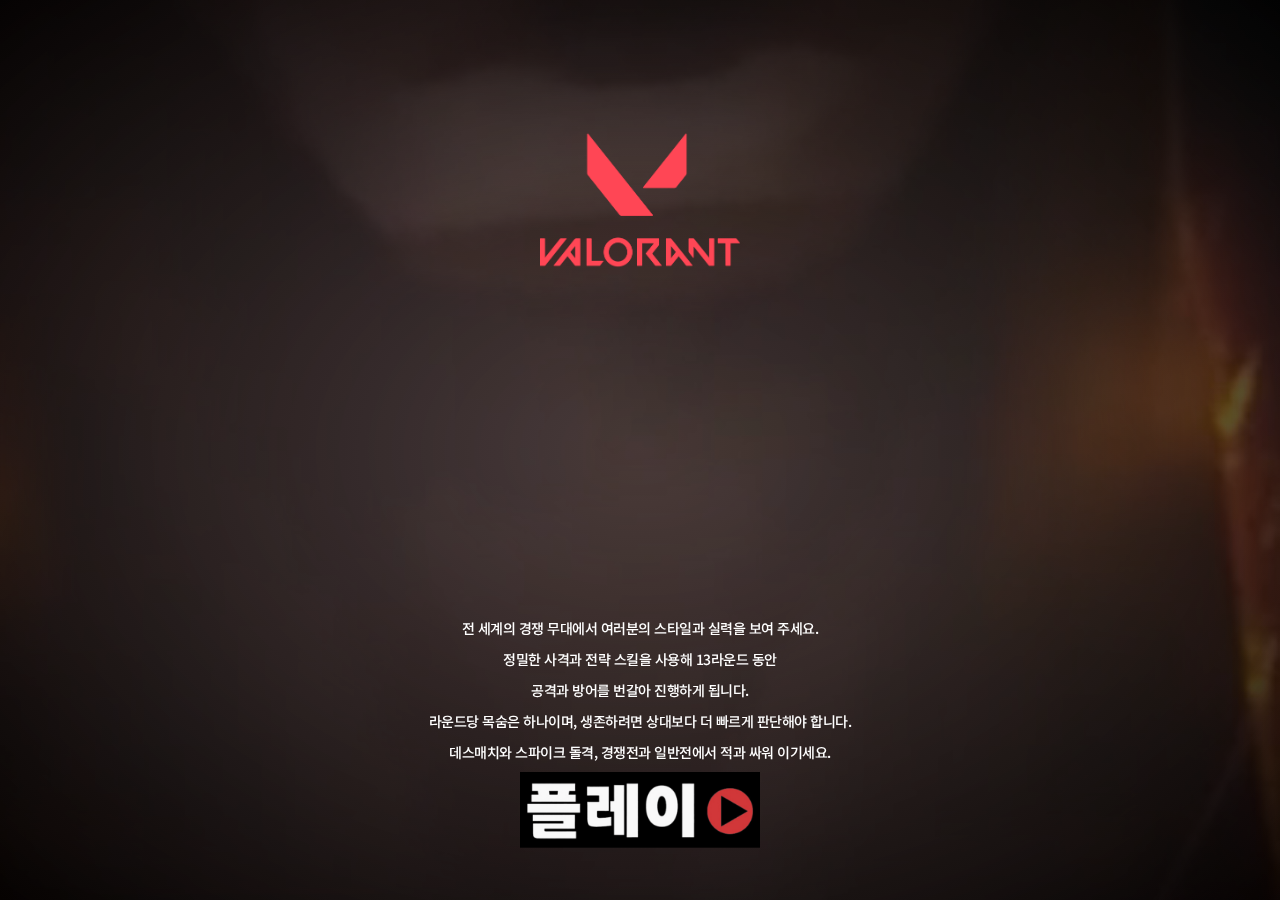
==== index.html @ a505f89a "Add files via upload" ====
<!DOCTYPE html>
<html lang="ko">
<head>
    <meta charset="UTF-8">
    <meta name="viewport" content="width=device-width, initial-scale=1.0">
    <title>Valorant</title>
    <link rel="stylesheet" href="style.css">
</head>
<body>
    <div class="wrap">
        <div class="logo"><img src="img/val_01_logo.png" alt=""></div>
        <div class="subcopy">
            전 세계의 경쟁 무대에서 여러분의 스타일과 실력을 보여 주세요.<br>
            정밀한 사격과 전략 스킬을 사용해 13라운드 동안<br>
            공격과 방어를 번갈아 진행하게 됩니다.<br>
            라운드당 목숨은 하나이며, 생존하려면 상대보다 더 빠르게 판단해야 합니다. <br>
            데스매치와 스파이크 돌격, 경쟁전과 일반전에서 적과 싸워 이기세요.
        </div>
        <div class="bt00">
            <a href="sub.html"><img src="img/val_02_logo.png" alt="플레이"></a>
        </div>
    </div>
    <div class="top"></div>
    <video autoplay muted loop >
        <source src="video/video_val_01.mp4">
    </video>
</body>
</html>
---- style.css ----
@import url('https://fonts.googleapis.com/css2?family=Noto+Sans+KR&display=swap');
/* 인덱스 페이지 스타일 */
*{
    margin: 0;
    padding: 0;
    list-style-type: none;
    text-decoration: none;
}
video{
    position: fixed;
    right: 0;
    bottom: 0;
    min-width: 100%;
    min-height: 100%;
    z-index: 1;
}
.top{
    position: fixed;
    right: 0;
    bottom: 0;
    min-width: 100%;
    min-height: 100%;
    z-index: 10;
    background: radial-gradient(
        rgba(134, 134, 134, 0.3),
        rgba(0, 0, 0, 0.908)
    );
}

.wrap{
    position: fixed;
    min-width: 100%;
    min-height: 100%;
    right: 0;
    bottom: 0;
    z-index: 20;
}

.logo{height: 230px;text-align: center;padding-top: 132px;}

.logo > img{
    width: 200px;
}
.subcopy{
    height: 119px;
    padding-top: 251px;
    color: white;
    text-align: center;
    font-size: 14px;
    line-height: 31px;
    letter-spacing: -0.5px;
    font-weight: 500;
    font-family: "Noto Sans KR", sans-serif;

}
.bt00{height: 43px;padding-top: 40px;text-align: center;}

/* 서브페이지 스타일 */
html, body {
    font-family: "Noto Sans KR", serif;
}

.B2_font_1{
    font-size: 24px;
    font-weight: 900;
    letter-spacing: -0.5px;
    line-height: 35px;
    color: white;
    text-align: center;
    width: 100%;
    padding-top: 8px;
}
.B2_font_2{
    font-size: 12px;
    font-weight: 500;
    letter-spacing: -0.5px;
    line-height: 17px;
    color: white;
    text-align: center;
    width: 100%;
    padding-top: 8px;
}
.B3_font_1{
    font-size: 24px;
    font-weight: 900;
    letter-spacing: -0.5px;
    line-height: 35px;
    color: white;
    text-align: center;
    width: 100%;
    padding-top: 25px;
    padding-left: 102px;
}
.B3_font_2{
    font-size: 12px;
    font-weight: 500;
    letter-spacing: -0.5px;
    line-height: 17px;
    color: white;
    text-align: center;
    width: 100%;
    padding-top: 17px;
    padding-left: 102px;
}
.B5_font_1{
    font-size: 24px;
    font-weight: 900;
    color: white;
    line-height: 1;
}
.B5_font_2{
    font-size: 12px;
    font-weight: 500;
    line-height: 17px;
    color: white;
    text-align: center;
    width: 100%;
}
.B7_font_1{
    font-size: 24px;
    font-weight: 900;
    color: white;
    line-height: 1;
}
.B7_font_2{
    font-size: 12px;
    font-weight: 500;
    line-height: 17px;
    color: white;
    text-align: center;
    width: 100%;
}
.B9_font_1{
    font-size: 24px;
    font-weight: 900;
    color: white;
    line-height: 1;
}
.B9_font_2{
    font-size: 12px;
    font-weight: 500;
    line-height: 17px;
    color: white;
    text-align: center;
    width: 100%;
}
.B11_font_1{
    font-size: 24px;
    font-weight: 900;
    color: white;
    line-height: 1;
}
.B11_font_2{
    font-size: 12px;
    font-weight: 500;
    line-height: 17px;
    color: white;
    text-align: center;
    width: 100%;
}
.B13_font{
    max-width: 60%;
    margin-right: 0px;
    padding-left: 16px  ;
}
.B13_font_1{
    font-size: 24px;
    font-weight: 900;
    color: white;
    line-height: 1;
    text-align: center;
    padding-bottom: 26px;
    padding-top: 25px;
}
.B13_font_2{
    font-size: 12px;
    font-weight: 500;
    line-height: 17px;
    color: white;
    text-align: center;
    width: 100%;
}
.B15_font_1{
    font-size: 24px;
    font-weight: 900;
    color: white;
    padding-right: 35px;
}
.B15_font_2{
    font-size: 12px;
    font-weight: 500;
    line-height: 8px;
    color: white;
    width: 100%;
}
.B15_font_3 {
    font-size: 12px;
    font-weight: 500;
    color: white;
    position: absolute;
    bottom: 0;
    right: 0;
    padding-right: 7px;
    padding-bottom: 5px;
}
.B16_font_1{
    font-size: 24px;
    font-weight: 900;
    color: white;
    padding-left: 35px;
}
.B16_font_2{
    font-size: 12px;
    font-weight: 500;
    line-height: 8px;
    color: white;
    width: 100%;
}
.B16_font_3 {
    font-size: 12px;
    font-weight: 500;
    color: white;
    position: absolute;
    bottom: 0;
    left: 0;
    padding-left: 14px;
    padding-bottom: 5px;
}
.B17_font_1{
    font-size: 24px;
    font-weight: 900;
    color: white;
    padding-right: 35px;
}
.B17_font_2{
    font-size: 12px;
    font-weight: 500;
    line-height: 8px;
    color: white;
    width: 100%;
}
.B17_font_3 {
    font-size: 12px;
    font-weight: 500;
    color: white;
    position: absolute;
    bottom: 0;
    right: 0;
    padding-right: 7px;
    padding-bottom: 5px;
}
.B18_font_1{
    font-size: 24px;
    font-weight: 900;
    color: white;
    padding-left: 35px;
}
.B18_font_2{
    font-size: 12px;
    font-weight: 500;
    line-height: 8px;
    color: white;
    width: 100%;
}
.B18_font_3 {
    font-size: 12px;
    font-weight: 500;
    color: white;
    position: absolute;
    bottom: 0;
    left: 0;
    padding-left: 14px;
    padding-bottom: 5px;
}
.B19_font_1{
    font-size: 24px;
    font-weight: 900;
    color: white;
    padding-right: 35px;
}
.B19_font_2{
    font-size: 12px;
    font-weight: 500;
    line-height: 8px;
    color: white;
    width: 100%;
}
.B19_font_3 {
    font-size: 12px;
    font-weight: 500;
    color: white;
    position: absolute;
    bottom: 0;
    right: 0;
    padding-right: 7px;
    padding-bottom: 5px;
}
.B20_font_1{
    font-size: 24px;
    font-weight: 900;
    color: white;
    padding-left: 35px;
}
.B20_font_2{
    font-size: 12px;
    font-weight: 500;
    line-height: 8px;
    color: white;
    width: 100%;
}
.B20_font_3 {
    font-size: 12px;
    font-weight: 500;
    color: white;
    position: absolute;
    bottom: 0;
    left: 0;
    padding-left: 14px;
    padding-bottom: 5px;
}
.B21_font_1{
    font-size: 24px;
    font-weight: 900;
    color: white;
    padding-right: 35px;
}
.B21_font_2{
    font-size: 12px;
    font-weight: 500;
    line-height: 8px;
    color: white;
    width: 100%;
}
.B21_font_3 {
    font-size: 12px;
    font-weight: 500;
    color: white;
    position: absolute;
    bottom: 0;
    right: 0;
    padding-right: 7px;
    padding-bottom: 5px;
}
.B22_font_1{
    font-size: 24px;
    font-weight: 900;
    color: white;
    padding-left: 35px;
}
.B22_font_2{
    font-size: 12px;
    font-weight: 500;
    line-height: 8px;
    color: white;
    width: 100%;
}
.B22_font_3 {
    font-size: 12px;
    font-weight: 500;
    color: white;
    position: absolute;
    bottom: 0;
    left: 0;
    padding-left: 14px;
    padding-bottom: 5px;
}
.B23_font_1{
    font-size: 24px;
    font-weight: 900;
    color: white;
    padding-right: 35px;
}
.B23_font_2{
    font-size: 12px;
    font-weight: 500;
    line-height: 8px;
    color: white;
    width: 100%;
}
.B23_font_3 {
    font-size: 12px;
    font-weight: 500;
    color: white;
    position: absolute;
    bottom: 0;
    right: 0;
    padding-right: 7px;
    padding-bottom: 5px;
}
.B24_font_1{
    font-size: 24px;
    font-weight: 900;
    color: white;
    padding-left: 35px;
}
.B24_font_2{
    font-size: 12px;
    font-weight: 500;
    line-height: 8px;
    color: white;
    width: 100%;
}
.B24_font_3 {
    font-size: 12px;
    font-weight: 500;
    color: white;
    position: absolute;
    bottom: 0;
    left: 0;
    padding-left: 14px;
    padding-bottom: 5px;
}
.B25_font_1 {
    font-size: 12px;
    font-weight: 500;
    color: white;
    padding-top: 15px;
}
.B1{
        width: 100%;
        height: 613px;
        display: flex;
        justify-content: space-around;
        margin: 0 auto;
}

.B1_1{
        width: 100%;
        height: 143px;
        text-align: center;
        position: absolute;
        z-index: 10;
        object-fit: cover;
        top: 83px;
    }
.B5_1{
    width: 25px;
    height: 25px;
    margin-right: 9px; 
    padding-top: 1px;
}
.B5_title {
    display: flex; 
    align-items: center;
    margin-bottom: 12px;
    text-align: center;
    justify-content: center;
    padding-top: 8px;
}
.B7_1{
    width: 25px;
    height: 25px;
    margin-right: 9px; 
    padding-top: 1px;
}
.B7_title {
    display: flex; 
    align-items: center;
    margin-bottom: 12px;
    text-align: center;
    justify-content: center;
    padding-top: 8px;
}
.B9_1{
    width: 25px;
    height: 25px;
    margin-right: 9px; 
    padding-top: 1px;
}
.B9_title {
    display: flex; 
    align-items: center;
    margin-bottom: 12px;
    text-align: center;
    justify-content: center;
    padding-top: 8px;
}
.B11_1{
    width: 25px;
    height: 25px;
    margin-right: 9px; 
    padding-top: 1px;
}
.B11_title {
    display: flex; 
    align-items: center;
    margin-bottom: 12px;
    text-align: center;
    justify-content: center;
    padding-top: 8px;
}
.B13_1{
    width: 211px;
    height: auto;
    object-fit: contain;
}
.B13_title {
    display: flex; 
    justify-content: space-between;
}
.B15{
    display: flex;
    flex-direction: column;
    justify-content: center;
    text-align: center;
    align-items: flex-end;
    position: relative;
}
.B16{
    display: flex;
    flex-direction: column;
    justify-content: center;
    text-align: center;
    align-items: flex-start;
    position: relative;
}
.B17{
    display: flex;
    flex-direction: column;
    justify-content: center;
    text-align: center;
    align-items: flex-end;
    position: relative;
}
.B18{
    display: flex;
    flex-direction: column;
    justify-content: center;
    text-align: center;
    align-items: flex-start;
    position: relative;
}
.B19{
    display: flex;
    flex-direction: column;
    justify-content: center;
    text-align: center;
    align-items: flex-end;
    position: relative;
}
.B20{
    display: flex;
    flex-direction: column;
    justify-content: center;
    text-align: center;
    align-items: flex-start;
    position: relative;
}
.B21{
    display: flex;
    flex-direction: column;
    justify-content: center;
    text-align: center;
    align-items: flex-end;
    position: relative;
}
.B22{
    display: flex;
    flex-direction: column;
    justify-content: center;
    text-align: center;
    align-items: flex-start;
    position: relative;
}
.B23{
    display: flex;
    flex-direction: column;
    justify-content: center;
    text-align: center;
    align-items: flex-end;
    position: relative;
}
.B24{
    display: flex;
    flex-direction: column;
    justify-content: center;
    text-align: center;
    align-items: flex-start;
    position: relative;
}
.B25{
    text-align: center;
}
.B25_title{
    padding-top: 10px;
}












.B1{width: 100%;height: 613px;background-image: url(img/B1.png);}
.B1_1{width: 209px;height: 143px;background-image: url(img/B1_1.png);}
.B2{width: 100%;height: 156px;background-image: url(img/B2.png);}
.B3{width: 100%;height: 211px;background-image: url(img/B3.png);}
.B4{width: 100%;height: 242px;background-image: url(img/B4.png);}
.B5{width: 100%;height: 90px;background-image: url(img/B5.png);}
.B6{width: 100%;height: 725px;background-image: url(img/B6.png);}
.B7{width: 100%;height: 90px;background-image: url(img/B7.png);}
.B8{width: 100%;height: 477px;background-image: url(img/B8.png);}
.B9{width: 100%;height: 90px;background-image: url(img/B9.png);}
.B10{width: 100%;height: 503px;background-image: url(img/B10.png);}
.B11{width: 100%;height: 90px;background-image: url(img/B11.png);}
.B12{width: 100%;height: 484px;background-image: url(img/B12.png);}
.B13{width: 100%;height: 211px;background-image: url(img/B13.png);}
.B14{width: 100%;height: 215px;background-image: url(img/B14.png);}
.B15{width: 100%;height: 242px;background-image: url(img/B15.png);}
.B16{width: 100%;height: 242px;background-image: url(img/B16.png);}
.B17{width: 100%;height: 242px;background-image: url(img/B17.png);}
.B18{width: 100%;height: 242px;background-image: url(img/B18.png);}
.B19{width: 100%;height: 242px;background-image: url(img/B19.png);}
.B20{width: 100%;height: 242px;background-image: url(img/B20.png);}
.B21{width: 100%;height: 242px;background-image: url(img/B21.png);}
.B22{width: 100%;height: 242px;background-image: url(img/B22.png);}
.B23{width: 100%;height: 242px;background-image: url(img/B23.png);}
.B24{width: 100%;height: 242px;background-image: url(img/B24.png);}
.B25{width: 100%;height: 252px;background-image: url(img/B25.png);}
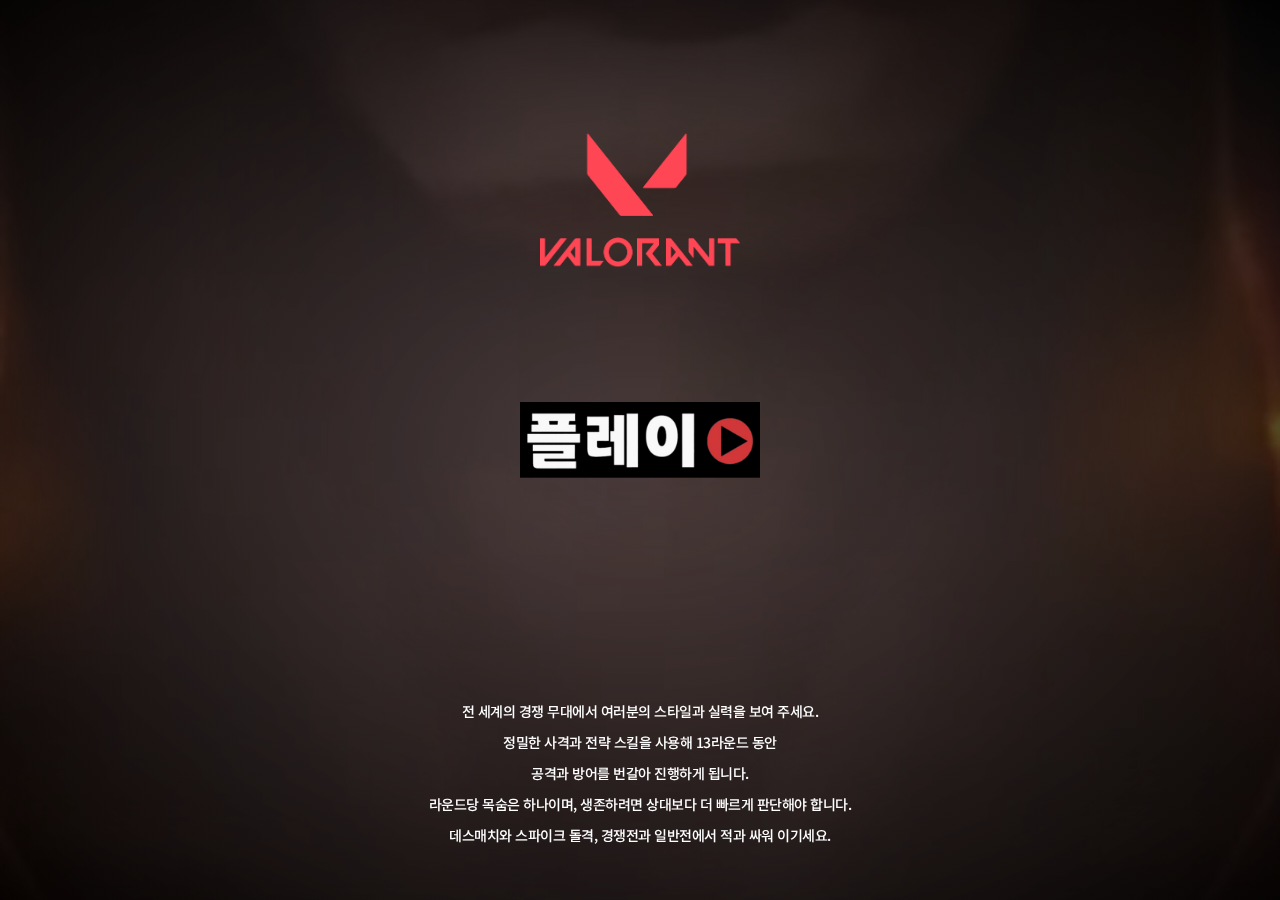
==== commit 0499b9f2: "Add files via upload" ====
--- a/index.html
+++ b/index.html
@@ -9,15 +9,15 @@
 <body>
     <div class="wrap">
         <div class="logo"><img src="img/val_01_logo.png" alt=""></div>
+        <div class="bt00">
+            <a href="sub.html"><img src="img/val_02_logo.png" alt="플레이"></a>
+        </div>
         <div class="subcopy">
             전 세계의 경쟁 무대에서 여러분의 스타일과 실력을 보여 주세요.<br>
             정밀한 사격과 전략 스킬을 사용해 13라운드 동안<br>
             공격과 방어를 번갈아 진행하게 됩니다.<br>
             라운드당 목숨은 하나이며, 생존하려면 상대보다 더 빠르게 판단해야 합니다. <br>
             데스매치와 스파이크 돌격, 경쟁전과 일반전에서 적과 싸워 이기세요.
-        </div>
-        <div class="bt00">
-            <a href="sub.html"><img src="img/val_02_logo.png" alt="플레이"></a>
         </div>
     </div>
     <div class="top"></div>
